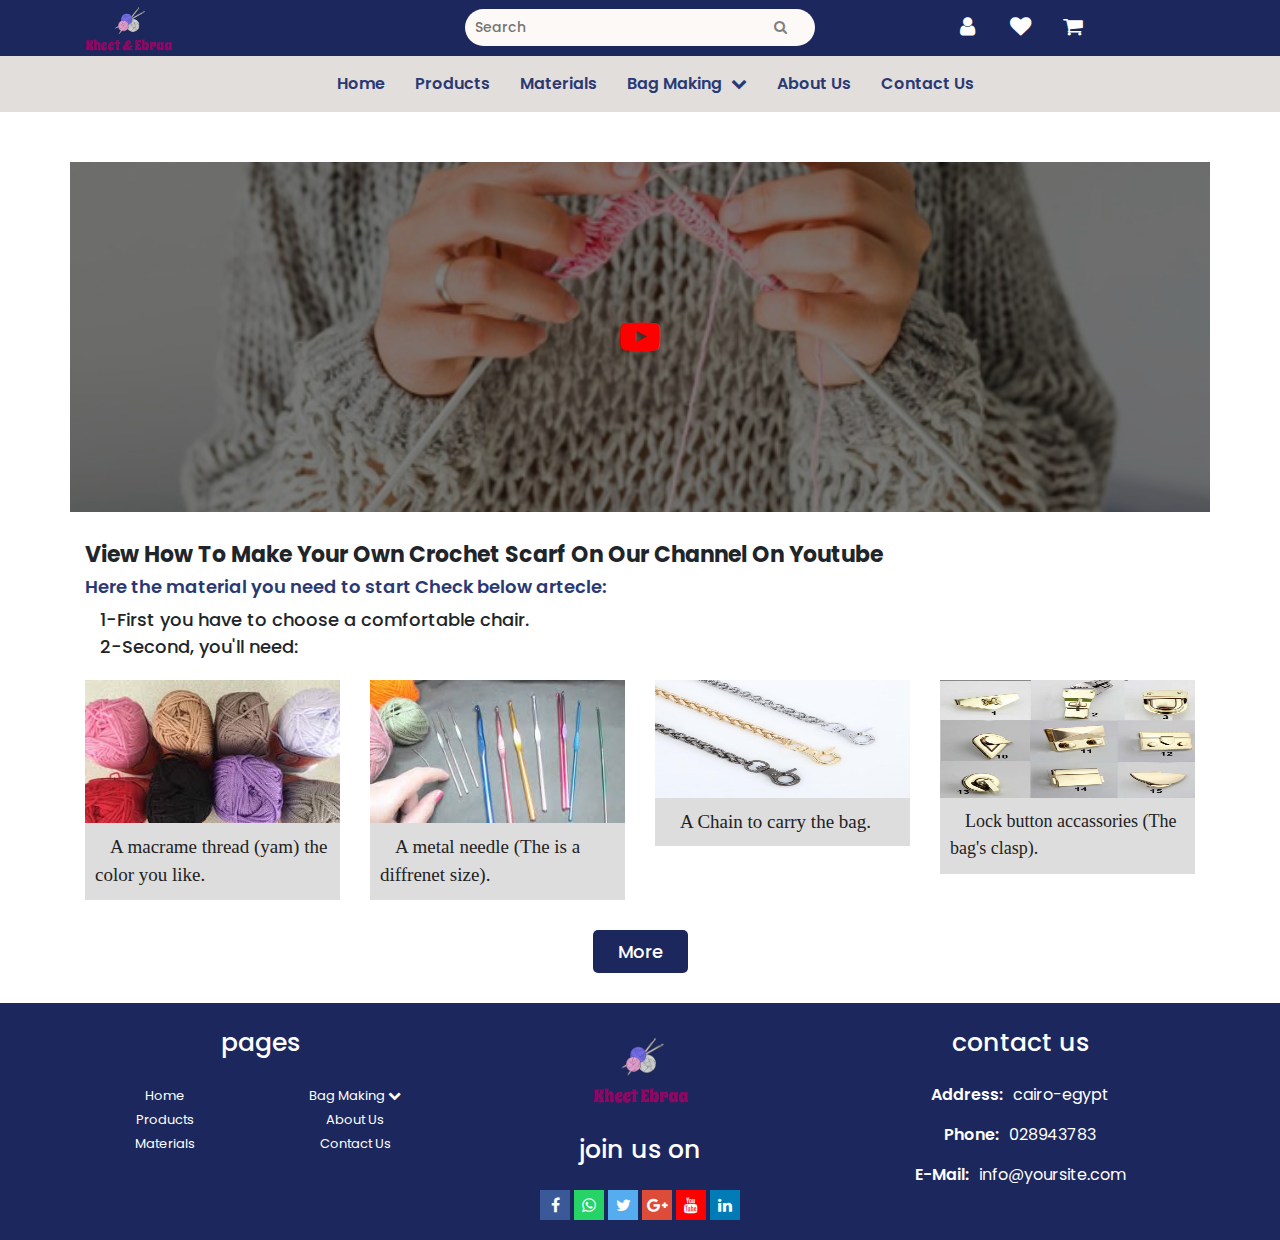
==== scarf.html @ e2b5e352 "crochet" ====
<!DOCTYPE html>
<html lang="en">
<head>
    <meta charset="UTF-8">
    <meta name="viewport" content="width=device-width, initial-scale=1.0">
    <meta name="Keywords" content="">
    <meta name="description" content="">
    <!-- Font -->
    <link href="https://fonts.googleapis.com/css?family=Poppins:100,200,400,300,500,600,700" rel="stylesheet">
    <link href="https://fonts.googleapis.com/css?family=Spicy+Rice&display=swap" rel="stylesheet">

    <!-- Css File -->
    <link rel="stylesheet" href="css/vendors/magnific-popup.css">
    <link rel="stylesheet" href="css/vendors/bootstrap.min.css">
    <link rel="stylesheet" href="css/vendors/font-awesome.min.css">
    <link rel="stylesheet" href="css/style.css">
    <title> Crochet </title>
</head>
<body>
    <!-- Header -->
    <header class="header-learn">
        <div class="header-top">
                <div class="container">
                <div class="row">
                    <div class="col-md-4 col-xs-12 top-left">
                        <a href="#"><img src="img/logo/IMG-20200314-WA0037.jpg"></a>
                        <span>kheet & ebraa</span>
                    </div>
                    <div class="col-md-4 col-xs-12 top-middle">
                    <form action="#">
                        <input type="text" name="search" placeholder="Search" onfocus="this.placeholder = ''" onblur="this.placeholder = 'Search'">
                        <button type="submit">
                            <i class="fa fa-search"></i>
                        </button>
                    </form>
                    </div>
                    <div class="col-md-4 col-xs-12 top-right">
                        <ul class="list-unstyled">
                            <li class="dropdown"><a href="#"><i class="fa fa-user fa-lg"></i></a>
                                <div class="dropdown-menu">
                                    <p><a class="in-up" href="#">Log in</a></p>
                                    <p><a class="in-up" href="#">Sign up</a></p>
                                        <div class="subject">
                                            <hr class="line1">
                                            <p> OR </p>
                                            <hr class="line2">
                                        </div>
                                        <ul class="list-unstyled">
                                            <li class="dropup"><a class="in-up" href="#"><i class="fa fa-google-plus"></i></a></li>
                                            <li class="dropup"><a class="in-up" href="#"><i class="fa fa-facebook"></i></a></li>
                                            <li class="dropup"><a class="in-up" href="#"><i class="fa fa-whatsapp"></i></a></li>
                                        </ul>
                                </div> 
                            </li>
                            <li class="dropdown"><a href="#"><i class="fa fa-heart fa-lg"></i></a>
                                <div class="dropdown-menu">
                                    <p><a class="in-up" href="#">products you like</a></p>
                                    <p><a class="in-up" href="#">wish list</a></p>
                                </div>
                            </li>
                            <li class="dropdown"><a href="#"><i class="fa fa-shopping-cart fa-lg"></i></a>
                                <div class="dropdown-menu">
                                    <p class="visa"><a class="in-up" href="#">check out<i class="fa fa-cc-visa"></i></a></p>
                                </div>
                            </li>
                        </ul>
                    </div>
                </div> <!-- ./row -->
            </div> <!-- ./container -->
            </div> <!-- ./header-top -->

              <!-- Nav -->
                <!-- button -->
             <a href="#"><i class="icon fa fa-bars fa-lg"></i></a>
                <nav>
                    <ul class="nav-list list-unstyled">
                        <li><a href="index.html">home</a></li>
                        <li><a href="products.html">products</a></li>
                        <li><a href="materials.html">materials</a></li>
                        <li class="dropdownn"><a href="bag.html">bag making
                            <i class="arrow fa fa-chevron-down fa-sm"></i></a>
                            <div class="dropdown-menuu">
                                <p><a class="steps active" href="scarf.html">scarf making</a></p>
                            </div>
                        </li>
                        <li><a href="about.html">about us</a></li>
                        <li><a href="contact.html">contact us</a></li>
                    </ul>
        </nav> <!-- ./nav -->
    </header> <!-- ./header -->


    <!-- scecion learn how -->
    <section class="learn">
        <div class="container">
            <div class="row">
                <div class="col-md-12 learn-video-play">
                    <div class="overlay"></div>
                    <a class="play-btn" href="video/كوفيه رجالي شيك  بغرزه الباسكت --أنغام الكروشية --(240P).mp4">
                        <i class="fa fa-youtube-play play-icon"></i>
                    </a>
                </div>
                <div class="col-md-12">
                    <h4> view how to make your own crochet scarf on our channel on youtube </h4>
                    <h5>Here the material you need to start Check below artecle:</h5>
                    <p>1-First you have to choose a comfortable chair.</p>                
                    <p>2-Second, you'll need:</p>

                    <div class="row learn-second">
                        <div class="col-md-3 col-sm-6 col-xs-12">
                            <a class="learn-info" href="#">
                                <img src="img/IMG-20200314-WA0059.jpg" alt="">
                                <p class="learn-info-title">A macrame thread (yam) the color you like.</p>
                            </a><!-- ./learn-info -->
                        </div> 
                        <div class="col-md-3 col-sm-6 col-xs-12">
                            <a class="learn-info" href="#">
                                <img src="img/IMG-20200314-WA0058.jpg" alt="">
                                <p class="learn-info-title">A metal needle (The is a diffrenet size).</p>
                            </a><!-- ./learn-info -->
                        </div> 
                        <div class="col-md-3 col-sm-6 col-xs-12">
                            <a class="learn-info" href="#">
                                <img class="acces" src="img/IMG-20200314-WA0079.jpg" alt="">
                                <p class="learn-info-title">A Chain to carry the bag.</p>
                            </a><!-- ./learn-info -->
                        </div> 
                        <div class="col-md-3 col-sm-6 col-xs-12">
                            <a class="learn-info" href="#">
                                <img class="acces" src="img/IMG-20200314-WA0060.jpg" alt="">
                                <p class="learn-info-title-acce">Lock button accassories (The bag's clasp).</p>
                            </a><!-- ./learn-info -->
                        </div> 
                    </div> <!-- ./row learn-second --> 
                       <button class="more">More</button>

                    <!-- bag-steps -->
                     <div class="bag-steps">
                        <h4 class="steps-bag">steps:</h4>
                        
                        <div class="row learn-second">
                            <div class="col-md-3 col-sm-6 col-xs-12">
                                <a class="img-poup learn-info" href="img/el 5atwat/1.jpeg">
                                    <img class="img-steps" src="img/el 5atwat/1.jpeg" alt="">
                                    <p class="learn-info-title-steps1">1-we make a circle eith 12 column stitches</p>
                                </a><!-- ./best-info -->
                            </div>
                            <div class="col-md-3 col-sm-6 col-xs-12">
                                <a class="img-poup learn-info" href="img/el 5atwat/2.jpeg">
                                    <img src="img/el 5atwat/2.jpeg" alt="">
                                    <p class="learn-info-title-steps2">2-we rise series, than 2 columns are made above each column to become total of 26</p>
                                </a><!-- ./best-info -->
                            </div>
                            <div class="col-md-3 col-sm-6 col-xs-12">
                                <a class="img-poup learn-info" href="img/el 5atwat/3.jpeg">
                                    <img src="img/el 5atwat/3.jpeg" alt="">
                                    <p class="learn-info-title">3-The height is made by 2 serises, then it is made in the first stitch,a column,and in the second stitch a column,and so on and it will total 36 columns,</p>
                                </a><!-- ./best-info -->
                            </div>
                            <div class="col-md-3 col-sm-6 col-xs-12">
                                <a class="img-poup learn-info" href="img/el 5atwat/4.jpeg">
                                    <img src="img/el 5atwat/4.jpeg" alt="">
                                    <p class="learn-info-title">3-The height is made by 2 serises, then it is made in the first stitch,a column,and in the second stitch a column,and so on and it will total 36 columns,</p>
                                </a><!-- ./best-info -->
                            </div>
                            <div class="col-md-3 col-sm-6 col-xs-12">
                                <a class="img-poup learn-info" href="img/el 5atwat/5.jpeg">
                                    <img class="img-steps" src="img/el 5atwat/5.jpeg" alt="">
                                    <p class="learn-info-title">3-The height is made by 2 serises, then it is made in the first stitch,a column,and in the second stitch a column,and so on and it will total 36 columns,</p>
                                </a><!-- ./best-info -->
                            </div>
                            <div class="col-md-3 col-sm-6 col-xs-12">
                                <a class="img-poup learn-info" href="img/el 5atwat/6.jpeg">
                                    <img src="img/el 5atwat/6.jpeg" alt="">
                                    <p class="learn-info-title">3-The height is made by 2 serises, then it is made in the first stitch,a column,and in the second stitch a column,and so on and it will total 36 columns,</p>
                                </a><!-- ./best-info -->
                            </div>
                            <div class="col-md-3 col-sm-6 col-xs-12">
                                <a class="img-poup learn-info" href="img/el 5atwat/7.jpeg">
                                    <img src="img/el 5atwat/7.jpeg" alt="">
                                    <p class="learn-info-title">3-The height is made by 2 serises, then it is made in the first stitch,a column,and in the second stitch a column,and so on and it will total 36 columns,</p>
                                </a><!-- ./best-info -->
                            </div>
                            <div class="col-md-3 col-sm-6 col-xs-12">
                                <a class="img-poup learn-info" href="img/el 5atwat/8.jpeg">
                                    <img class="img-steps" src="img/el 5atwat/8.jpeg" alt="">
                                    <p class="learn-info-title">3-The height is made by 2 serises, then it is made in the first stitch,a column,and in the second stitch a column,and so on and it will total 36 columns,</p>
                                </a><!-- ./best-info -->
                            </div>
                            <div class="col-md-3 col-sm-6 col-xs-12">
                                <a class="img-poup learn-info" href="img/el 5atwat/9.jpeg">
                                    <img src="img/el 5atwat/9.jpeg" alt="">
                                    <p class="learn-info-title">3-The height is made by 2 serises, then it is made in the first stitch,a column,and in the second stitch a column,and so on and it will total 36 columns,</p>
                                </a><!-- ./best-info -->
                            </div>
                            <div class="col-md-3 col-sm-6 col-xs-12">
                                <a class="img-poup learn-info" href="img/el 5atwat/10.jpeg">
                                    <img src="img/el 5atwat/10.jpeg" alt="">
                                    <p class="learn-info-title">3-The height is made by 2 serises, then it is made in the first stitch,a column,and in the second stitch a column,and so on and it will total 36 columns,</p>
                                </a><!-- ./best-info -->
                            </div>
                            <div class="col-md-3 col-sm-6 col-xs-12">
                                <a class="img-poup learn-info" href="img/el 5atwat/11.jpeg">
                                    <img src="img/el 5atwat/11.jpeg" alt="">
                                    <p class="learn-info-title">3-The height is made by 2 serises, then it is made in the first stitch,a column,and in the second stitch a column,and so on and it will total 36 columns,</p>
                                </a><!-- ./best-info -->
                            </div>
                            <div class="col-md-3 col-sm-6 col-xs-12">
                                <a class="img-poup learn-info" href="img/el 5atwat/12.jpeg">
                                    <img src="img/el 5atwat/12.jpeg" alt="">
                                    <p class="learn-info-title">3-The height is made by 2 serises, then it is made in the first stitch,a column,and in the second stitch a column,and so on and it will total 36 columns,</p>
                                </a><!-- ./best-info -->
                            </div>
                            <div class="col-md-3 col-sm-6 col-xs-12">
                                <a class="img-poup learn-info" href="img/el 5atwat/13.jpeg">
                                    <img src="img/el 5atwat/13.jpeg" alt="">
                                    <p class="learn-info-title">3-The height is made by 2 serises, then it is made in the first stitch,a column,and in the second stitch a column,and so on and it will total 36 columns,</p>
                                </a><!-- ./best-info -->
                            </div>
                            <div class="col-md-3 col-sm-6 col-xs-12">
                                <a class="img-poup learn-info" href="img/el 5atwat/14.jpeg">
                                    <img src="img/el 5atwat/14.jpeg" alt="">
                                    <p class="learn-info-title">3-The height is made by 2 serises, then it is made in the first stitch,a column,and in the second stitch a column,and so on and it will total 36 columns,</p>
                                </a><!-- ./best-info -->
                            </div>
                            <div class="col-md-3 col-sm-6 col-xs-12">
                                <a class="img-poup learn-info" href="img/el 5atwat/15.jpeg">
                                    <img src="img/el 5atwat/15.jpeg" alt="">
                                    <p class="learn-info-title">3-The height is made by 2 serises, then it is made in the first stitch,a column,and in the second stitch a column,and so on and it will total 36 columns,</p>
                                </a><!-- ./best-info -->
                            </div>
                            <div class="col-md-3 col-sm-6 col-xs-12">
                                <a class="img-poup learn-info" href="img/el 5atwat/16.jpeg">
                                    <img src="img/el 5atwat/16.jpeg" alt="">
                                    <p class="learn-info-title">3-The height is made by 2 serises, then it is made in the first stitch,a column,and in the second stitch a column,and so on and it will total 36 columns,</p>
                                </a><!-- ./best-info -->
                            </div>
                            <div class="col-md-3 col-sm-6 col-xs-12 finaly">
                                <a class="img-poup learn-info" href="img/el 5atwat/17.jpeg">
                                    <img src="img/el 5atwat/17.jpeg" alt="">
                                    <p class="learn-info-title">Finaly put in the accessorise locker and chain and now you can use iy</p>
                                </a><!-- ./best-info -->
                            </div>
                        </div>
                        <p class="if">If you have any Quastion don't haistate to ask use
                            <a href="contact.html"><button class="ask">Contact us</button></a></p>
                    </div><!-- ./bag-steps -->
                   
            </div>
        </div><!-- ./container -->
    </section><!-- ./section learn -->


     <!-- Footer -->
     <footer class="footer">
        <div class="container">
            <div class="row">
                <div class="col-md-4 col-xs-12 footer-content">
                    <h2 class="footer-title"> pages</h2>
                    <div class="row">
                        <div class="col-md-6 col-sm-6 col-xs-12">
                            <ul>
                                <li><a href="index.html">home</a></li>
                                <li><a href="products.html">products</a></li>
                                <li><a href="materials.html">materials</a></li>
                            </ul>
                        </div>
                        <div class="col-md-6 col-sm-6 col-xs-12">
                            <ul>
                                <li class="dropdownn"><a href="bag.html">bag making
                                    <i class="arrow fa fa-chevron-down fa-sm"></i></a>
                                    <div class="dropdown-menuu">
                                        <p><a class="steps active" href="scarf.html">scarf making</a></p>
                                    </div>
                                </li>
                                <li><a href="about.html">about us</a></li>
                                <li><a href="contact.html">contact us</a></li>
                            </ul>
                        </div>
                    </div>
                </div>
                <div class="col-md-4 col-xs-12 logo-footer footer-content">
                    <a href="#"><img src="img/logo/IMG-20200314-WA0037.jpg"></a>
                    <span>kheet ebraa</span>  
                    <h2 class="footer-title"> join us on</h2>
                    <i class="footer-icon fa fa-facebook"></i>
                    <i class="footer-icon fa fa-whatsapp"></i>
                    <i class="footer-icon fa fa-twitter"></i>
                    <i class="footer-icon fa fa-google-plus"></i>
                    <i class="footer-icon fa fa-youtube"></i>
                    <i class="footer-icon fa fa-linkedin"></i>
                </div>
                <div class="col-md-4 col-xs-12 footer-content">
                    <h2 class="footer-title"> contact us</h2>
                    <p class="footer-info"><span>address:</span>cairo-egypt</p>
                    <p class="footer-info"><span>phone:</span>028943783</p>
                    <p class="footer-info"><span>e-mail:</span><a href="mailto:info@yoursite.com">info@yoursite.com</a></p>
                </div>
            </div><!-- ./row -->
        </div><!-- ./container -->
    </footer><!-- ./footer -->





    <!-- Script File -->
    <script src="js/vendors/jquery-3.3.1.min.js"></script>
    <script src="js/vendors/jquery.mixitup.js"></script>
    <script src="js/vendors/jquery.magnific-popup.min.js"></script>
    <script src="js/vendors/bootstrap.js"></script>
    <script src="js/vendors/fontawesome.min.js"></script>
    <script src="js/script.js"></script>
</body>
</html>
---- css/style.css ----
body{
    font-family: 'Poppins', sans-serif;
}
:root{
    --mainColor: #1c275d;
    --subColor: #910663;
 }
 .overlay{
    position: absolute;
    top:0;
    right: 0;
    bottom: 0;
    left: 0;
    background:rgba(0, 0, 0, 0.5); 
} 
/* Header Style */
header{
    position: fixed;
    width: 100%;
    z-index: 997;
}
header .icon{
    position: absolute;
    top: 20px;
    right: 30px;
    cursor: pointer;
    z-index: 999;
    font-size: 24px;
    display: none;
    color: #fff;
}
.header-top{
    background: var(--mainColor);
}
.header-top img{
    width:50px;
    margin-left: 18px;
}
.header-top span{
    display: block;
    font-size: 14px;
    text-transform: capitalize;
    color: var(--subColor);
    margin-top: -15px;
    font-family: 'Spicy Rice', cursive;
}
.header-top form{
    padding-top: 9px;
}
.header-top input,
.header-top button{
    background: #fdf9f6;
    float: left;
    border: none;
    outline: 0;
    font-size: 14px;
    padding: 8px 10px;
    color: gray;
    font-weight: 500;
}
.header-top input{
    width: 80%;
    border-top-left-radius: 30px;
    border-bottom-left-radius: 30px;
}
.header-top button{
    width: 20%;
    border-top-right-radius: 30px;
    border-bottom-right-radius: 30px;
}
.header-top ul{
    text-align: center;
    margin-bottom: 0;
}
.header-top ul li{
    display:inline-block;
    padding-top: 15px;
    width: 49px;
}
.header-top ul li a{
    text-decoration: none;
    color: #fff;
    transition: all 0.5s;
}
.header-top ul li a:hover{
    color: #f7f026;

}
.header-top ul li a:after{
    content: " ";
    display: block;
    height: 3px;
    margin-top: 5px;
    margin-left: 10px;
    background: #f7f026;
    transition: width 0.5s;
}
.header-top ul li a:after{
    width: 0;
}
.header-top ul li a:hover:after{
    width: 30px;
}
.dropdown{
    position: relative;
}
.dropdown-menu{
    position: absolute;
    left: -50px;
    background: #fff;
    display: block;
    margin-top: 9px;
    border-radius: 0;
    opacity: 0; 
    visibility: hidden;
    transition: opacity 0.5s , visibility 0.5s;
}
.dropdown-menu p{
    margin: 0;
    text-align: center;
    text-transform: capitalize;
}
.dropdown-menu p.visa i{
    margin-left: 5px;
}
.dropdown-menu .in-up{
    text-decoration: none;
    color: var(--mainColor);
    font-weight: 600;
    font-size: 15px;
    text-transform: capitalize;
    transition: color 0.5s;
}
.dropdown-menu a.in-up:after{
    background: transparent;
}
.dropdown-menu a.in-up:hover{
    color: var(--mainColor);
    font-weight: 600;
}
.dropdown:hover .dropdown-menu{
    opacity: 1; 
    visibility: visible;
}
.dropdown-menu .subject{
    display: flex;
    justify-content: space-between;
    color: var(--mainColor);
    font-size: 15px;
}
.dropdown-menu .line1,
.dropdown-menu .line2{
    width: 50px;
    background: var(--mainColor);
}
.dropdown-menu ul li.dropup{
    padding: 0;
}
/* Nav */
.nav-list{
   display: flex;
   justify-content: center;
   margin: 0;
   padding: 0;
   background: #e2dedb;
}
.nav-list > li{
    margin: 16px 0 8px 30px;
}
.nav-list > li > a{
    text-decoration: none;
    text-transform: capitalize;
    color: #2a3974;
    font-weight: 600;
}
.nav-list > li > a > i{
    margin-left: 5px;
}
.dropdownn{
    position: relative;
}
.dropdown-menuu{
    position: absolute;
    left: 0;
    background: #e2dedb;
    margin-top: 8px;
    padding: 12px;
    border-radius: 0;
    white-space: nowrap;
    opacity: 0; 
    visibility: hidden;
    transition: opacity 0.5s , visibility 0.5s;
}
.dropdown-menuu p{
    margin: 0;
    text-align: center;
    text-transform: capitalize;
}
.dropdown-menuu .steps{
    text-decoration: none;
    color: var(--mainColor);
    font-weight: 600;
    text-transform: capitalize;
    transition: color 0.5s;
}
.dropdown-menuu a.steps:hover{
    color: var(--subColor);
    font-weight: 600;
}
.dropdownn:hover .dropdown-menuu{
    opacity: 1; 
    visibility: visible;
}
.dropdown-menuu > p > a.active:after,
.dropdown-menuu > p > a.steps:after{
    content: " ";
    display: block;
    height: 3px;
    margin-top: 5px;
    background: var(--subColor);
    transition: width 0.5s;
}
.dropdown-menuu> p > a.active:after{
    width: 100%;
}
.dropdown-menuu > p > a:after{
    width: 0;
}
.dropdown-menuu > p > a:hover:after{
    width: 100%;
}
.nav-list > li > a.active,
.nav-list > li > a:hover{
    color: var(--subColor);
    font-weight: 600;
}
.nav-list > li > a.active:after,
.nav-list > li > a:after{
    content: " ";
    display: block;
    height: 3px;
    margin-top: 5px;
    background: var(--subColor);
    transition: width 0.5s;
}
.nav-list> li > a.active:after{
    width: 100%;
}
.nav-list > li > a:after{
    width: 0;
}
.nav-list > li > a:hover:after{
    width: 100%;
}
/* media for header */
@media(max-width:768px){
    .header-top .top-right,
    .header-top .top-middle{
        display: none;
    }
    header .icon{
        display: block;
    }
    .nav-list{
        display: none;
        text-align: center;
    }
    .nav-list > li{
        margin: 0;
        padding: 15px 0;
    }
    .nav-list> li > a.active:after{
        width: 0;
    }
    .nav-list > li > a:hover:after{
        width: 0;
    }
    .dropdown-menuu{
       left: 40%;
       margin-top: 0;
       padding: 0;
    }
}
/* section cover */
.cover{
    background: url(../img/Cover/cover.jpeg);
    background-size: cover;
    background-position: center;
    height: 489px;
    position: relative;
}
.cover-info{
    position: absolute;
    top: 50%;
    left: 50%;
    transform: translate(-50%,-50%);
    z-index: 2;
    text-align: center;
}
.cover-info-title{
    color: #f7f026;
    text-transform: uppercase;
    font-size: 25px;
    background: rgba(0, 0, 89, 0.4);
    padding: 12px 15px;
}
.cover-info-btn{
    color:#fff;
    text-transform: uppercase;
    font-size: 12px;
    background: rgba(0, 0, 90, 0.6);
    padding: 10px 30px;
    border: 0;
    margin-top: 30px;
}
.cover-info-btn:focus{
    outline: 0;
}
/* section Home */
.home-title{
    font-size: 25px;
    font-weight: bold;
    text-transform: uppercase;
    color: var(--subColor);
    text-align: center;
    padding: 50px 0;
    margin: 0;
}

.home a{
    text-decoration: none;
    display: block;
}
.best-info{
    background: #ddd;
    text-align: center;
}
.best-info img{
    width: 100%;
    height: 293px;
}
.best-info-title{
    color: var(--mainColor);
    text-transform: capitalize;
    font-weight: 600;
    margin: 15px 0 0;
}
.best-info-price{
    display: block;
    color: var(--mainColor);
    padding: 16px 0;
}
.home-btn{
    margin: 30px 0;
    text-align: center;
}
.home-btn button{
    background: var(--mainColor);
    color: #fff;
    font-size: 12px;
    text-transform: uppercase;
    padding: 8px 35px;
    border-radius: 6px;
    border: 0;
    cursor: pointer;
}
.home-btn button:focus{
    outline: 0;
}
.selling{
    margin-top: 30px;
    display: none;
}
/* media for section home */
@media(max-width:991px){
    .best-info{
        margin-bottom: 16px;
    }
    .home-btn{
        margin-top: 14px;
    }
    .home-title{
        padding: 25px;
    }
}
/* footer */
.footer{
    background: var(--mainColor);
    text-align: center;
}
.footer-title{
    color: #fff;
    font-size: 25px;
    margin: 25px 0;
}
.footer ul{
    list-style: none;
    padding: 0;
    margin: 0;
}
.footer ul li a{
    text-decoration: none;
    text-transform: capitalize;
    color: #fff;
    font-size: 13px;
}
.logo-footer img{
    width:70px;
    margin: 25px auto 0 auto;
    display: block;
}
.logo-footer span{
    display: block;
    font-size: 18px;
    color: var(--subColor);
    margin-top: -15px;
    text-align: center;
    text-transform: capitalize;
    font-family: 'Spicy Rice', cursive;
}
.footer-icon {
    width: 30px;
    height: 30px;
    line-height: 30px;
    text-align: center;
    color: #fff;
    cursor: pointer;
    margin-bottom: 20px;
}
.footer-icon:nth-of-type(1){
    background: #3b5998;
}
.footer-icon:nth-of-type(2){
    background: #25D366;
}
.footer-icon:nth-of-type(3){
    background: #55acee;
}
.footer-icon:nth-of-type(4){
    background: #dd4b39;
}
.footer-icon:nth-of-type(5){
    background: #ff0000;
}
.footer-icon:nth-of-type(6){
    background: #007bb5;
}
.footer-info{
    color: #fff;
    font-weight: 0;
}
.footer-info span{
    font-weight: 600;
    text-transform: capitalize;
    padding-right: 10px;
}

.footer-info a{
    text-decoration: none;
    color:#fff;
}
/* media for  footer */
@media(max-width:565px){
    .footer-content{
        padding-bottom: 25px;
    }
    .footer .dropdown-menuu{
        padding: 0;
        margin-top: 0;
        background: transparent;
        left: 59%;
    }
    .footer .dropdown-menuu .steps{
        color: #fff;
    }
    .footer .dropdown-menuu a.steps:hover{
        color: #fff;
    }
    .footer .dropdown-menuu > p > a:hover:after{
        width: 0;
    }
}
@media(min-width:574px) and (max-width:768px){
    .footer .dropdown-menuu{
        padding: 0;
        margin-top: 0;
        background: transparent;
        left: 170px;
    }
    .footer .dropdown-menuu .steps{
        color: #fff;
    }
    .footer .dropdown-menuu a.steps:hover{
        color: #fff;
    }
    .footer .dropdown-menuu > p > a:hover:after{
        width: 0;
    }
}
@media(min-width:767px) and (max-width:992px){
    .footer ul li a{
    white-space: nowrap;
}
.footer-info a{
        font-size: 13px;
     } 
}
/************************* products.html **************************/
.products-menu{
    margin-bottom: 30px;
    text-align: center;
    background: gray;
}
.products-menu button{
    text-transform: capitalize;
    color: #fff;
    font-weight: 600;
    padding: 8px 12px;
    background: none;
    border: 0;
    outline: 0
}
.focus_button{
    color: #f7f026 !important;
}
.images .mix{
    display: none;
    margin-bottom: 20px;

}

.products a{
    text-decoration: none;
}
/* media for section products */
@media(max-width: 565px){
    .products-menu button{
        padding: 8px 5px;
    }
}

/************************* materials.html **************************/
.header-materials{
    position: static;
}
.materials{
    margin-top: 30px;
}
.materials-img1 img{
    width: 100%;
}
.materials-img2 img{
    width: 100%;
    height: 50%;
}
.materials-info{
    color: var(--mainColor);
    background: #ffe1e1;
    margin-top: 25px;
    padding: 20px;
}
.materials-info h4{
    text-transform: capitalize;
    font-size: 20px;
}
.materials-info p{
    font-size: 16px;
    font-weight: 400;
}
.material-btn .learn,
.material-btn .by{
    margin-top: 25px;
}
.material-btn .by{
    margin-left: 10px;
}
.materials-details-price{
   text-align: center;
   text-transform: capitalize;
}
.materials-details-price h5{
    color: #a7ac46;
}
.materials-details-price p{
    margin-bottom: 0;
}
.materials-details-rate{
   text-align: end;
}
.materials-details-rate p{
    text-transform: capitalize;
    color: #a7ac46;
    margin-bottom:0;
    font-weight: 500;
}
.materials-details-rate .stars{
   color: #fff608;
}
.materials-recent{
    border: 1px solid #777;
    padding: 40px 30px;
    margin-bottom: 30px;
}
.materials-recent h4{
    margin-bottom: 30px;
    font-size: 21px;
    font-weight: 600;
    text-transform: capitalize;
    color: var(--mainColor);
    text-align: center;
    border-bottom: 1px solid var(--mainColor)
}
.materials-recent a{
    text-decoration: none;
}
.materials-recent-info{
    display: flex;
    margin-bottom: 30px;
}
.materials-recent-img img{
    width: 100px;
    height: 100px;
}
.materials-recent-details{
    margin-left: 25px;
    color: var(--mainColor);
    padding-top: 15px;
}
.materials-recent-details h5{
    text-transform: capitalize;
}
.material-btn{
    text-align: center;
}
.material-btn button{
    background: var(--mainColor);
    color: #fff;
    font-size: 12px;
    text-transform: uppercase;
    padding: 8px 35px;
    border-radius: 6px;
    border: 0;
    cursor: pointer;
    outline: 0;
}
/* media for section materials */
@media(min-width:500px) and (max-width:769px){
    .materials-img1 img{
        margin-bottom: 15px;
    }
    .materials-img2 img{
        margin-bottom: 10px;
    }
    .materials-details-price{
        margin-bottom: 15px;
}
    .materials-details-rate{
        text-align: center;
    }
    .material-btn .learn,
    .material-btn .by{
        margin-bottom: 25px;
    }
    .materials-recent h4{
        border: none;
    }
}
@media(min-width:767px) and (max-width:992px){
    .materials-img2 img{
        height: 45%;
    }
    .materials-details-rate{
        white-space: nowrap;
    }
    .materials-details-rate p{
        font-size: 14px;
    }
    .materials-recent{
        padding-left: 15px;
    }
    .materials-recent h4{
        font-size: 15px; 
        white-space: nowrap;
        border-bottom: 1px solid var(--mainColor)
    }
    .materials-recent-details h5{
        font-size: 13px;
        white-space: nowrap;
    }
}

/************************* bag & scarf.html **************************/
/* section learn */
.header-learn{
    position: static;
}
.learn{
    padding: 50px 0 30px 0;
}
.learn-video-play{
    background: url(../img/Video/IMG-20200202-WA0049.jpg);
    background-size: cover ;
    background-position: center;
    height: 350px;
    position: relative;
}
.play-btn{
    text-decoration: none;
}
.play-icon{
    position: absolute;
    top: 50%;
    left: 50%;
    transform: translate(-50%,-50%);
    color: #ff0000;
    font-size: 40px;
}
.mfp-iframe-holder .mfp-close{
    outline: 0;
}
.learn h4{
    margin-top: 30px;
    font-size: 22px;
    font-weight: bold;
    text-transform: capitalize
}
.learn h5{
    color: #2a3974;
    font-size: 18px;
    font-weight: 600;
}
.learn p{
    font-size: 18px;
    margin:0;
    font-weight: 500;
    text-indent: 15px;
}
.learn-second{
    margin-top: 20px;
}
.learn-second a{
    text-decoration: none;
    display: block;
    margin-bottom: 30px;

}
.learn-second .learn-info{
    background: #ddd;
}
.learn-second .learn-info img{
    width: 100%;    
}
.learn-second .learn-info img.acces{
    width: 100%;
    height: 118px;
}
.learn-second .learn-info img.img-steps{
    width: 100%;
    height: 157px;
}
.learn-second .learn-info-title,
.learn-second .learn-info-title-acce,
.learn-second .learn-info-title-steps1,
.learn-second .learn-info-title-steps2{
    color: #222;
    font-size: 19px;
    padding: 10px;
    line-height: 1.5;
    font-family: static;
}
.learn-second .learn-info-title-acce{
    font-size: 18px;
    padding-bottom: 12px;
}
.learn-second .learn-info-title-steps1{
    padding: 80px 10px;
}
.learn-second .learn-info-title-steps2{
    padding: 52px 10px;
}
.learn button,
.if button.ask{
    display: block;
    margin: auto;
    padding: 8px 25px;
    background: var(--mainColor);
    color: #fff;
    font-size: 18px;
    font-weight: 500;
    text-align: center;
    border:0;
    outline: 0;
    border-radius: 5px;
    cursor: pointer;
}
p.if{
    font-size: 17px;
    text-align: center;
}
.if a{
    text-decoration: none;
}
.if button.ask{
    margin: 0;
    display: inline-block;
    font-size: 15px;
    padding: 8px 10px;
}
.steps-bag{
    border-bottom: 1px solid #222;
    display: inline-block;
}
.finaly{
    margin: auto;
}
.mfp-arrow.mfp-arrow-right.mfp-prevent-close{
    outline: 0
}
.mfp-arrow.mfp-arrow-left.mfp-prevent-close{ 
    outline: 0;
}
.mfp-zoom-out-cur .mfp-image-holder .mfp-close{
    outline: 0;
}
.bag-steps{
    display: none;
}

/* media for learn how */
@media(max-width:991px){
    .learn{
        padding-top :20px;
    }
    .learn h4{
        font-size: 13px;
    }
    .learn h5{
        font-size: 15px;
    }
    .learn-second .learn-info-title-acce{
        font-size: 16px;
        padding: 0px 10px;
    }
    .bag-steps h4{
        font-size: 20px;
    }
    .learn-second .learn-info img.img-steps{
        height: 178px;
    }
    p.if{
        font-size: 15px;
    }

}

/************************* about.html **************************/
/* section cover-about */
.cover-about{
    background: url(../img/about/IMG-20200202-WA0050.jpg);
    background-size: cover;
    background-position: center;
    height: 380px;
    position: relative;
}
.cover-about-info{
    position: absolute;
    top: 50%;
    left: 50%;
    transform: translate(-50%,-50%);
    z-index: 2;
    text-align: center;
}
.cover-about-info-title{
    color: #fff608;
    text-transform: uppercase;
    font-size: 30px;
    padding-top: 100px;
}
/* media for cover-about */
@media(max-width:991px){
    .about-content{
        margin-top: 30px;
    }
    .about-content-Q h2{
        font-size: 23px;
        padding-top: 50px;
    }
}
/* secion information */
.information{
    padding-top: 30px;
}
.information-content{
    text-align: center;
    color: var(--mainColor)
}
.information-content i{
    font-size: 25px;
}
.information-content h4,
.information-content p{
    text-transform: capitalize;
}
.information-content p{
    font-weight: 500;
    color: #555;
}
.information-content p a{
    text-decoration: none;
    color: #555;
}
/* media for information-content */
@media(max-width:991px){
    .information-content{
        margin-bottom: 30px;
    }
}
/* section about-content */
.about-content{
    padding: 55px 0;
    color: var(--mainColor);
}
.about-content-Q{
    text-transform: uppercase;
    text-align: center;
    font-size: 20px;
    padding-top: 50px;
}
.about-content-info p{
    font-style: arial;
    line-height: 1.7;
    margin-bottom: 25px;
    font-weight: 500;
    font-size: 18px;
}
.about-content-info h4{
    color: var(--subColor);
    text-transform: capitalize;
}
.hr{
   border: 1px solid #ddd;
   margin:0;
}
/* media for about-content */
@media(max-width: 991px){
    .about-content{
        padding: 0 0 40px 0;
    }
    .about-content-Q{
        margin-bottom: 25px;
    }
    
}

/************************* contact.html **************************/
.header-contact{
    position: static;
}
.form-contact{
    padding: 40px 0;
    width: 70%;
    margin: auto;
}
.form-contact fieldset{
    border: 2px solid #ddd;
    padding: 50px 50px 30px 50px;
}
.form-contact label{
    display: block;
    padding-left: 15px;
    font-weight: 600;
    color: #9f9a94;
}
.form-contact input[type=text],
.form-contact input[type=email],
.form-contact textarea{
    margin-bottom: 20px;
    width: 100%;
    outline: 0;
    padding-left: 10px;
}
.form-contact .input-group{
    margin: 0;
}
.form-contact .input-group .col-md-6{
    padding-left: 0;
    padding-right: 0;
}
.form-contact .input-group .first{
    padding-right: 10px;
}

.form-contact .sub{
    text-align: center;
}
.form-contact input[type=submit]{
    color: #fff;
    padding: 8px 15px;
    outline: 0;
    border:0;
    border-radius: 12px;
    margin-left: 20px;
}
.form-contact .sub .sub1{
    background: #800;
}
.form-contact .sub .sub2{
    background: #080;
}
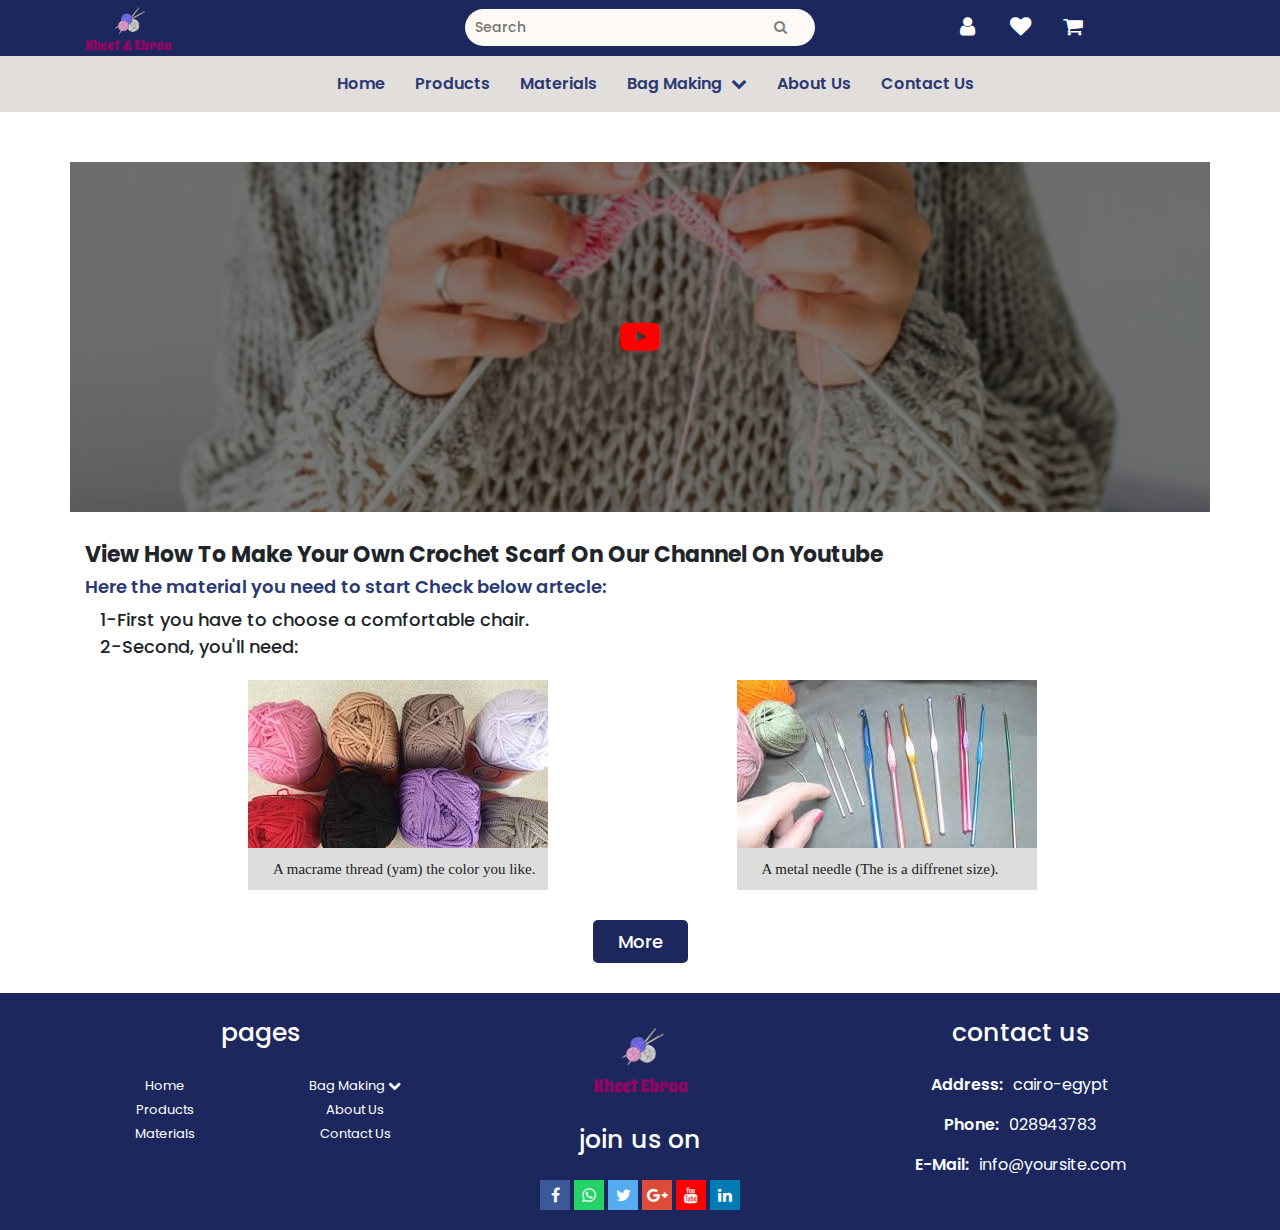
==== commit 7b2f862c: "update2" ====
--- a/scarf.html
+++ b/scarf.html
@@ -106,31 +106,20 @@
                     <p>1-First you have to choose a comfortable chair.</p>                
                     <p>2-Second, you'll need:</p>
 
-                    <div class="row learn-second">
-                        <div class="col-md-3 col-sm-6 col-xs-12">
+                    <div class="row learn-second-scarf">
+                        <div class="col-md-6 col-sm-6 col-xs-12">
                             <a class="learn-info" href="#">
                                 <img src="img/IMG-20200314-WA0059.jpg" alt="">
                                 <p class="learn-info-title">A macrame thread (yam) the color you like.</p>
                             </a><!-- ./learn-info -->
                         </div> 
-                        <div class="col-md-3 col-sm-6 col-xs-12">
+                        <div class="col-md-6 col-sm-6 col-xs-12">
                             <a class="learn-info" href="#">
                                 <img src="img/IMG-20200314-WA0058.jpg" alt="">
                                 <p class="learn-info-title">A metal needle (The is a diffrenet size).</p>
                             </a><!-- ./learn-info -->
                         </div> 
-                        <div class="col-md-3 col-sm-6 col-xs-12">
-                            <a class="learn-info" href="#">
-                                <img class="acces" src="img/IMG-20200314-WA0079.jpg" alt="">
-                                <p class="learn-info-title">A Chain to carry the bag.</p>
-                            </a><!-- ./learn-info -->
-                        </div> 
-                        <div class="col-md-3 col-sm-6 col-xs-12">
-                            <a class="learn-info" href="#">
-                                <img class="acces" src="img/IMG-20200314-WA0060.jpg" alt="">
-                                <p class="learn-info-title-acce">Lock button accassories (The bag's clasp).</p>
-                            </a><!-- ./learn-info -->
-                        </div> 
+                        
                     </div> <!-- ./row learn-second --> 
                        <button class="more">More</button>
 
@@ -139,106 +128,52 @@
                         <h4 class="steps-bag">steps:</h4>
                         
                         <div class="row learn-second">
-                            <div class="col-md-3 col-sm-6 col-xs-12">
-                                <a class="img-poup learn-info" href="img/el 5atwat/1.jpeg">
-                                    <img class="img-steps" src="img/el 5atwat/1.jpeg" alt="">
-                                    <p class="learn-info-title-steps1">1-we make a circle eith 12 column stitches</p>
-                                </a><!-- ./best-info -->
-                            </div>
-                            <div class="col-md-3 col-sm-6 col-xs-12">
-                                <a class="img-poup learn-info" href="img/el 5atwat/2.jpeg">
-                                    <img src="img/el 5atwat/2.jpeg" alt="">
-                                    <p class="learn-info-title-steps2">2-we rise series, than 2 columns are made above each column to become total of 26</p>
-                                </a><!-- ./best-info -->
-                            </div>
-                            <div class="col-md-3 col-sm-6 col-xs-12">
-                                <a class="img-poup learn-info" href="img/el 5atwat/3.jpeg">
-                                    <img src="img/el 5atwat/3.jpeg" alt="">
-                                    <p class="learn-info-title">3-The height is made by 2 serises, then it is made in the first stitch,a column,and in the second stitch a column,and so on and it will total 36 columns,</p>
-                                </a><!-- ./best-info -->
-                            </div>
-                            <div class="col-md-3 col-sm-6 col-xs-12">
-                                <a class="img-poup learn-info" href="img/el 5atwat/4.jpeg">
-                                    <img src="img/el 5atwat/4.jpeg" alt="">
-                                    <p class="learn-info-title">3-The height is made by 2 serises, then it is made in the first stitch,a column,and in the second stitch a column,and so on and it will total 36 columns,</p>
-                                </a><!-- ./best-info -->
-                            </div>
-                            <div class="col-md-3 col-sm-6 col-xs-12">
-                                <a class="img-poup learn-info" href="img/el 5atwat/5.jpeg">
-                                    <img class="img-steps" src="img/el 5atwat/5.jpeg" alt="">
-                                    <p class="learn-info-title">3-The height is made by 2 serises, then it is made in the first stitch,a column,and in the second stitch a column,and so on and it will total 36 columns,</p>
-                                </a><!-- ./best-info -->
-                            </div>
-                            <div class="col-md-3 col-sm-6 col-xs-12">
-                                <a class="img-poup learn-info" href="img/el 5atwat/6.jpeg">
-                                    <img src="img/el 5atwat/6.jpeg" alt="">
-                                    <p class="learn-info-title">3-The height is made by 2 serises, then it is made in the first stitch,a column,and in the second stitch a column,and so on and it will total 36 columns,</p>
-                                </a><!-- ./best-info -->
-                            </div>
-                            <div class="col-md-3 col-sm-6 col-xs-12">
-                                <a class="img-poup learn-info" href="img/el 5atwat/7.jpeg">
-                                    <img src="img/el 5atwat/7.jpeg" alt="">
-                                    <p class="learn-info-title">3-The height is made by 2 serises, then it is made in the first stitch,a column,and in the second stitch a column,and so on and it will total 36 columns,</p>
-                                </a><!-- ./best-info -->
-                            </div>
-                            <div class="col-md-3 col-sm-6 col-xs-12">
-                                <a class="img-poup learn-info" href="img/el 5atwat/8.jpeg">
-                                    <img class="img-steps" src="img/el 5atwat/8.jpeg" alt="">
-                                    <p class="learn-info-title">3-The height is made by 2 serises, then it is made in the first stitch,a column,and in the second stitch a column,and so on and it will total 36 columns,</p>
-                                </a><!-- ./best-info -->
-                            </div>
-                            <div class="col-md-3 col-sm-6 col-xs-12">
-                                <a class="img-poup learn-info" href="img/el 5atwat/9.jpeg">
-                                    <img src="img/el 5atwat/9.jpeg" alt="">
-                                    <p class="learn-info-title">3-The height is made by 2 serises, then it is made in the first stitch,a column,and in the second stitch a column,and so on and it will total 36 columns,</p>
-                                </a><!-- ./best-info -->
-                            </div>
-                            <div class="col-md-3 col-sm-6 col-xs-12">
-                                <a class="img-poup learn-info" href="img/el 5atwat/10.jpeg">
-                                    <img src="img/el 5atwat/10.jpeg" alt="">
-                                    <p class="learn-info-title">3-The height is made by 2 serises, then it is made in the first stitch,a column,and in the second stitch a column,and so on and it will total 36 columns,</p>
-                                </a><!-- ./best-info -->
-                            </div>
-                            <div class="col-md-3 col-sm-6 col-xs-12">
-                                <a class="img-poup learn-info" href="img/el 5atwat/11.jpeg">
-                                    <img src="img/el 5atwat/11.jpeg" alt="">
-                                    <p class="learn-info-title">3-The height is made by 2 serises, then it is made in the first stitch,a column,and in the second stitch a column,and so on and it will total 36 columns,</p>
-                                </a><!-- ./best-info -->
-                            </div>
-                            <div class="col-md-3 col-sm-6 col-xs-12">
-                                <a class="img-poup learn-info" href="img/el 5atwat/12.jpeg">
-                                    <img src="img/el 5atwat/12.jpeg" alt="">
-                                    <p class="learn-info-title">3-The height is made by 2 serises, then it is made in the first stitch,a column,and in the second stitch a column,and so on and it will total 36 columns,</p>
-                                </a><!-- ./best-info -->
-                            </div>
-                            <div class="col-md-3 col-sm-6 col-xs-12">
-                                <a class="img-poup learn-info" href="img/el 5atwat/13.jpeg">
-                                    <img src="img/el 5atwat/13.jpeg" alt="">
-                                    <p class="learn-info-title">3-The height is made by 2 serises, then it is made in the first stitch,a column,and in the second stitch a column,and so on and it will total 36 columns,</p>
-                                </a><!-- ./best-info -->
-                            </div>
-                            <div class="col-md-3 col-sm-6 col-xs-12">
-                                <a class="img-poup learn-info" href="img/el 5atwat/14.jpeg">
-                                    <img src="img/el 5atwat/14.jpeg" alt="">
-                                    <p class="learn-info-title">3-The height is made by 2 serises, then it is made in the first stitch,a column,and in the second stitch a column,and so on and it will total 36 columns,</p>
-                                </a><!-- ./best-info -->
-                            </div>
-                            <div class="col-md-3 col-sm-6 col-xs-12">
-                                <a class="img-poup learn-info" href="img/el 5atwat/15.jpeg">
-                                    <img src="img/el 5atwat/15.jpeg" alt="">
-                                    <p class="learn-info-title">3-The height is made by 2 serises, then it is made in the first stitch,a column,and in the second stitch a column,and so on and it will total 36 columns,</p>
-                                </a><!-- ./best-info -->
-                            </div>
-                            <div class="col-md-3 col-sm-6 col-xs-12">
-                                <a class="img-poup learn-info" href="img/el 5atwat/16.jpeg">
-                                    <img src="img/el 5atwat/16.jpeg" alt="">
-                                    <p class="learn-info-title">3-The height is made by 2 serises, then it is made in the first stitch,a column,and in the second stitch a column,and so on and it will total 36 columns,</p>
-                                </a><!-- ./best-info -->
-                            </div>
-                            <div class="col-md-3 col-sm-6 col-xs-12 finaly">
-                                <a class="img-poup learn-info" href="img/el 5atwat/17.jpeg">
-                                    <img src="img/el 5atwat/17.jpeg" alt="">
-                                    <p class="learn-info-title">Finaly put in the accessorise locker and chain and now you can use iy</p>
+                            <div class="col-md-4 col-sm-6 col-xs-12">
+                                <a class="img-poup learn-info" href="img/el 5atwat/scarf/1.jpeg">
+                                    <img src="img/el 5atwat/scarf/1.jpeg" alt="">
+                                    <p class="learn-info-title-steps1-scarf">1- 22 strings are done, and this is going to be a buffet.</p>
+                                </a><!-- ./best-info -->
+                            </div>
+                            <div class="col-md-4 col-sm-6 col-xs-12">
+                                <a class="img-poup learn-info" href="img/el 5atwat/scarf/2.jpeg">
+                                    <img src="img/el 5atwat/scarf/2.jpeg" alt="">
+                                    <p class="learn-info-title-steps6-scarf">2- two strings are done, that's a height, then one for each stitch, and there'll be a total of 22.</p>
+                                </a><!-- ./best-info -->
+                            </div>
+                            <div class="col-md-4 col-sm-6 col-xs-12">
+                                <a class="img-poup learn-info" href="img/el 5atwat/scarf/3.jpeg">
+                                    <img src="img/el 5atwat/scarf/3.jpeg" alt="">
+                                    <p class="learn-info-title">3- the height is set at 2 series, then it is turned 4 mail is delivered in front of the first 4 stitches, 4 mail is delivered in back of the second 4 stitches, and so it is repeated twice.</p>
+                                </a><!-- ./best-info -->
+                            </div>
+                            <div class="col-md-4 col-sm-6 col-xs-12">
+                                <a class="img-poup learn-info" href="img/el 5atwat/scarf/4.jpeg">
+                                    <img src="img/el 5atwat/scarf/4.jpeg" alt="">
+                                    <p class="learn-info-title">4- an elevation of 2 series is then turned, 4 front mail is made over the forward mail stitch, 4 back mail is made over the back mail stitch, and so on.</p>
+                                </a><!-- ./best-info -->
+                            </div>
+                            <div class="col-md-4 col-sm-6 col-xs-12">
+                                <a class="img-poup learn-info" href="img/el 5atwat/scarf/5.jpeg">
+                                    <img class="img" src="img/el 5atwat/scarf/5.jpeg" alt="">
+                                    <p class="learn-info-title-steps5-scarf">5- an elevation of 2 series is then turned and 4 postal stitch, 4 postal stitches are made above the postal stitch, and so on.</p>
+                                </a><!-- ./best-info -->
+                            </div>
+                            <div class="col-md-4 col-sm-6 col-xs-12">
+                                <a class="img-poup learn-info" href="img/el 5atwat/scarf/6.jpeg">
+                                    <img src="img/el 5atwat/scarf/6.jpeg" alt="">
+                                    <p class="learn-info-title-steps6-scarf">6- two lines are made in the same way as step four.</p>
+                                </a><!-- ./best-info -->
+                            </div>
+                            <div class="col-md-4 col-sm-6 col-xs-12">
+                                <a class="img-poup learn-info" href="img/el 5atwat/scarf/7.jpeg">
+                                    <img src="img/el 5atwat/scarf/6.jpeg" alt="">
+                                    <p class="learn-info-title-steps5-scarf">7- Step seven makes one line the same way as step five.</p>
+                                </a><!-- ./best-info -->
+                            </div>
+                            <div class="col-md-4 col-sm-6 col-xs-12">
+                                <a class="img-poup learn-info" href="img/el 5atwat/scarf/8.jpeg">
+                                    <img src="img/el 5atwat/scarf/6.jpeg" alt="">
+                                    <p class="learn-info-title">8- Step eight repeats step four and step five until the kuffy finishes this way at just the right length.</p>
                                 </a><!-- ./best-info -->
                             </div>
                         </div>
--- a/css/style.css
+++ b/css/style.css
@@ -183,8 +183,8 @@
     position: absolute;
     left: 0;
     background: #e2dedb;
-    margin-top: 8px;
-    padding: 12px;
+    margin-top: 10px;
+    padding: 7px 12px;
     border-radius: 0;
     white-space: nowrap;
     opacity: 0; 
@@ -368,7 +368,7 @@
     outline: 0;
 }
 .selling{
-    margin-top: 30px;
+    margin: 30px 0;
     display: none;
 }
 /* media for section home */
@@ -569,7 +569,7 @@
 }
 .material-btn .learn,
 .material-btn .by{
-    margin-top: 25px;
+    margin: 25px 0;
 }
 .material-btn .by{
     margin-left: 10px;
@@ -631,6 +631,7 @@
 }
 .material-btn{
     text-align: center;
+
 }
 .material-btn button{
     background: var(--mainColor);
@@ -742,26 +743,31 @@
     text-decoration: none;
     display: block;
     margin-bottom: 30px;
-
+    
 }
 .learn-second .learn-info{
     background: #ddd;
 }
 .learn-second .learn-info img{
-    width: 100%;    
+    width: 100%; 
 }
 .learn-second .learn-info img.acces{
     width: 100%;
-    height: 118px;
+    height: 143px;
 }
 .learn-second .learn-info img.img-steps{
     width: 100%;
-    height: 157px;
+    height: 190px;
 }
 .learn-second .learn-info-title,
 .learn-second .learn-info-title-acce,
+.learn-second .learn-info-title-chain,
 .learn-second .learn-info-title-steps1,
-.learn-second .learn-info-title-steps2{
+.learn-second .learn-info-title-steps2,
+.learn-second .learn-info-title-steps3,
+.learn-second .learn-info-title-steps5,
+.learn-second .learn-info-title-steps6,
+.learn-second .learn-info-title-steps8{
     color: #222;
     font-size: 19px;
     padding: 10px;
@@ -772,12 +778,29 @@
     font-size: 18px;
     padding-bottom: 12px;
 }
+.learn-second .learn-info-title-chain{
+    font-size: 22px;
+    padding: 22px 0;
+}
 .learn-second .learn-info-title-steps1{
+    padding: 105px 10px;
+}
+.learn-second .learn-info-title-steps2{
+    padding: 93px 10px;
+}
+.learn-second .learn-info-title-steps3{
+    padding: 52px 10px;
+}
+.learn-second .learn-info-title-steps5{
+    padding: 38px 10px;
+}
+.learn-second .learn-info-title-steps6{
+    padding: 24px 10px;
+}
+.learn-second .learn-info-title-steps8{
     padding: 80px 10px;
 }
-.learn-second .learn-info-title-steps2{
-    padding: 52px 10px;
-}
+
 .learn button,
 .if button.ask{
     display: block;
@@ -825,6 +848,49 @@
 .bag-steps{
     display: none;
 }
+
+/************************* scarf.html **************************/
+.learn-second-scarf{
+    margin-top: 20px;
+    padding-left: 163px;
+}
+.learn-second-scarf a{
+    text-decoration: none;
+    display: inline-block;
+    margin-bottom: 30px;
+}
+.learn-second-scarf .learn-info{
+    background: #ddd;
+}
+.learn-second-scarf .learn-info img{
+    width: auto; 
+}
+.learn-second-scarf .learn-info-title{
+    color: #222;
+    font-size: 15px;
+    padding: 10px;
+    line-height: 1.5;
+    font-family: static;
+}
+.learn-second .learn-info-title-steps1-scarf,
+.learn-second .learn-info-title-steps5-scarf,
+.learn-second .learn-info-title-steps6-scarf{
+    color: #222;
+    font-size: 19px;
+    padding: 10px;
+    line-height: 1.5;
+    font-family: static;
+}
+.learn-second .learn-info-title-steps1-scarf{
+    padding: 52px 10px;
+}
+.learn-second .learn-info-title-steps6-scarf{
+    padding: 38px 10px;
+}
+.learn-second .learn-info-title-steps5-scarf{
+    padding: 24px 10px;
+}
+
 
 /* media for learn how */
 @media(max-width:991px){
